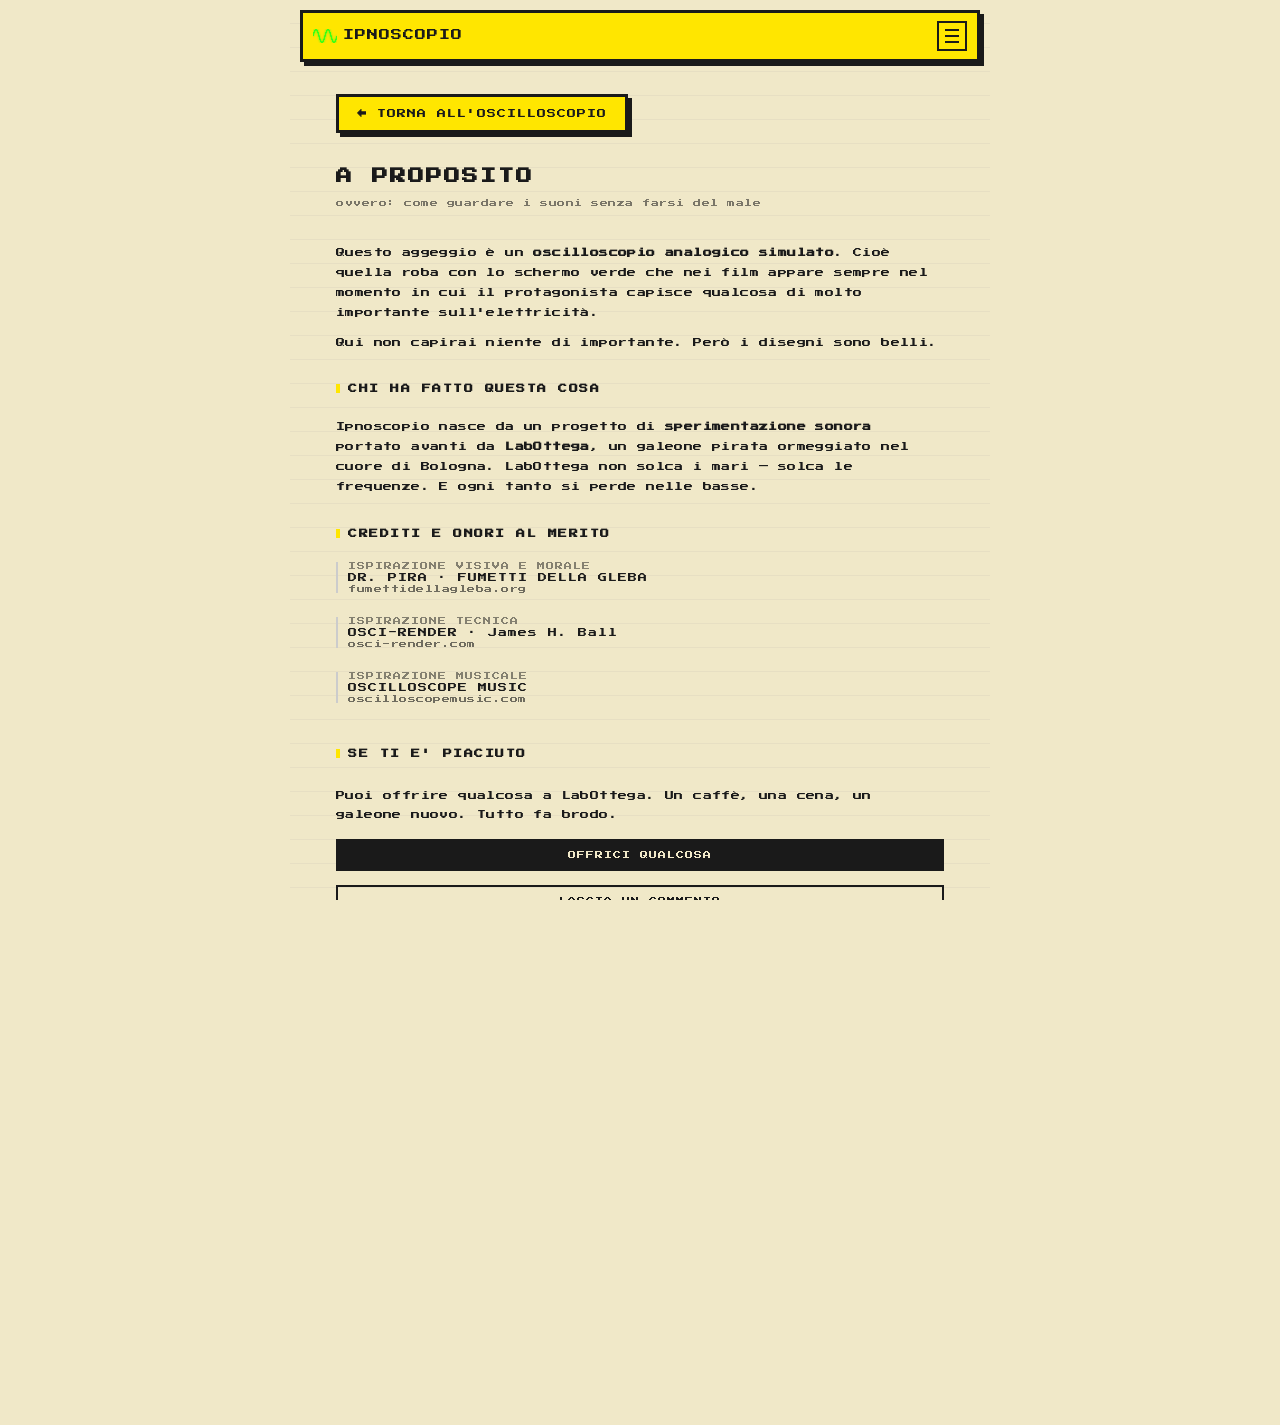
==== about.html @ 8635a2d8 "Remove VISUALE card; add Hypnotoad GIF to about page - Drop FLUIDITÀ and FILTRO sliders — remove ent" ====
<!DOCTYPE html>
<html lang="it">
<head>
<meta charset="UTF-8">
<meta name="viewport" content="width=device-width, initial-scale=1, maximum-scale=1, user-scalable=no">
<title>Ipnoscopio · A Proposito</title>
<link rel="icon" type="image/svg+xml" href="data:image/svg+xml,<svg xmlns='http://www.w3.org/2000/svg' viewBox='0 0 32 32'><rect width='32' height='32' fill='%23000'/><path d='M0 16 Q4 8 8 16 Q12 24 16 16 Q20 8 24 16 Q28 24 32 16' stroke='%2339ff14' stroke-width='2.5' fill='none'/></svg>">
<link rel="stylesheet" href="styles.css">
</head>
<body class="page-body">

<div id="header">
  <div id="header-logo">
    <canvas id="header-wave" width="72" height="42"></canvas>
    <a href="index.html" id="title" style="text-decoration:none;color:inherit">IPNOSCOPIO</a>
  </div>
  <button id="btn-menu" onclick="toggleMenu()" aria-label="Menu">
    <span></span><span></span><span></span>
  </button>
</div>

<div id="menu-dropdown" class="hidden">
  <a href="guide.html" class="menu-item">COME FUNZIONA</a>
</div>

<div id="comment-modal" class="hidden" onclick="if(event.target===this)closeCommentModal()">
  <div id="comment-box">
    <span id="comment-title">LASCIA UN COMMENTO</span>
    <textarea id="comment-text" placeholder="Scrivi qui il tuo messaggio..."></textarea>
    <div id="comment-actions">
      <button onclick="closeCommentModal()">ANNULLA</button>
      <button id="btn-invia" onclick="submitComment()">INVIA</button>
    </div>
  </div>
</div>

<div class="page-inner">

  <a href="index.html" class="btn-back">← TORNA ALL'OSCILLOSCOPIO</a>

  <h1 class="page-h1">A PROPOSITO</h1>
  <p class="page-sub">ovvero: come guardare i suoni senza farsi del male</p>

  <div class="page-block">
    <p>Questo aggeggio è un <strong>oscilloscopio analogico simulato</strong>. Cioè quella roba con lo schermo verde che nei film appare sempre nel momento in cui il protagonista capisce qualcosa di molto importante sull'elettricità.</p>
    <p>Qui non capirai niente di importante. Però i disegni sono belli.</p>
  </div>

  <div class="page-block">
    <h2 class="page-h2">CHI HA FATTO QUESTA COSA</h2>
    <p>Ipnoscopio nasce da un progetto di <strong>sperimentazione sonora</strong> portato avanti da <strong>LabOttega</strong>, un galeone pirata ormeggiato nel cuore di Bologna. LabOttega non solca i mari — solca le frequenze. E ogni tanto si perde nelle basse.</p>
  </div>

  <div class="page-block">
    <h2 class="page-h2">CREDITI E ONORI AL MERITO</h2>
    <div class="page-credit">
      <span class="page-credit-who">ISPIRAZIONE VISIVA E MORALE</span>
      <span class="page-credit-what">DR. PIRA · FUMETTI DELLA GLEBA</span>
      <a href="https://fumettidellagleba.org" target="_blank" rel="noopener" class="page-credit-link">fumettidellagleba.org</a>
    </div>
    <div class="page-credit">
      <span class="page-credit-who">ISPIRAZIONE TECNICA</span>
      <span class="page-credit-what">OSCI-RENDER · James H. Ball</span>
      <a href="https://osci-render.com" target="_blank" rel="noopener" class="page-credit-link">osci-render.com</a>
    </div>
    <div class="page-credit">
      <span class="page-credit-who">ISPIRAZIONE MUSICALE</span>
      <span class="page-credit-what">OSCILLOSCOPE MUSIC</span>
      <a href="https://oscilloscopemusic.com" target="_blank" rel="noopener" class="page-credit-link">oscilloscopemusic.com</a>
    </div>
  </div>

  <div class="page-block page-action-block">
    <h2 class="page-h2">SE TI E' PIACIUTO</h2>
    <p>Puoi offrire qualcosa a LabOttega. Un caffè, una cena, un galeone nuovo. Tutto fa brodo.</p>
    <a href="https://www.paypal.me/StefanoZingaro" target="_blank" rel="noopener" class="page-btn">OFFRICI QUALCOSA</a>
    <button class="page-btn page-btn-outline" onclick="openCommentModal()">LASCIA UN COMMENTO</button>
  </div>

  <div class="page-block page-dedica">
    <h2 class="page-h2">DEDICA</h2>
    <img src="hypnotoad.gif" alt="IPNOROSPO" class="hypnotoad-img">
    <p class="dedica-text">TUTTI AMANO L'IPNOROSPO.</p>
    <p class="dedica-text">Lui ci guarda. Lui capisce.<br>Lui vede le frequenze che noi non vediamo.</p>
    <p class="dedica-subtext">ALL GLORY TO THE HYPNOTOAD.</p>
  </div>


</div>

<footer id="footer">
  <a href="https://creativecommons.org/licenses/by-sa/4.0/" target="_blank" rel="noopener" class="footer-link">CC BY-SA 4.0</a>
</footer>

<script src="nav.js"></script>
</body>
</html>
---- styles.css ----
@import url('https://fonts.googleapis.com/css2?family=Press+Start+2P&display=swap');

*, *::before, *::after { box-sizing: border-box; margin: 0; padding: 0; }

:root {
  --black: #000;
  --white: #fff;
  --yellow: #FFE600;
  --red: #E8001D;
  --cyan: #00B4D8;
  --green: #39ff14;
  --bg: #f0e8c8; /* carta da giornale ingiallita */
  --ink: #1a1a1a;
  --border: 3px solid #1a1a1a;
  --shadow: 4px 4px 0 #1a1a1a;
}

html, body {
  background: var(--bg);
  color: var(--ink);
  font-family: 'Press Start 2P', 'Courier New', monospace;
  font-size: 11px;
}

/* The page itself (html) is the scroller. Keep overflow-x hidden HERE, not on
   body — on body it silently breaks position:sticky for #stage. body must grow
   with its content (min-height, no fixed height) so the sticky stage can pin
   across the whole scroll. */
html { height: 100%; overflow-x: hidden; }

body {
  display: flex;
  flex-direction: column;
  padding: 10px 10px 28px;
  gap: 8px;
  min-height: 100dvh;
  /* notebook lines */
  background-image: repeating-linear-gradient(
    transparent, transparent 23px,
    rgba(0,0,80,0.08) 24px
  );
}

/* ── HEADER ── */
#header {
  display: flex;
  justify-content: space-between;
  align-items: center;
  border: var(--border);
  background: var(--yellow);
  box-shadow: var(--shadow);
  padding: 8px 10px;
  position: relative;
  z-index: 100;
}

/* hamburger */
#btn-menu {
  display: flex;
  flex-direction: column;
  justify-content: center;
  gap: 4px;
  width: 30px;
  height: 30px;
  padding: 6px;
  background: transparent;
  border: 2px solid var(--ink);
  cursor: pointer;
  flex-shrink: 0;
}
#btn-menu span {
  display: block;
  width: 100%;
  height: 2px;
  background: var(--ink);
}

/* dropdown */
#menu-dropdown {
  position: fixed;
  top: 55px;
  right: 0;
  background: var(--ink);
  border-left: var(--border);
  border-bottom: var(--border);
  z-index: 200;
  display: flex;
  flex-direction: column;
}
#menu-dropdown.hidden { display: none; }
.menu-item {
  display: block;
  padding: 12px 20px;
  font-family: inherit;
  font-size: 9px;
  letter-spacing: 1px;
  color: var(--bg);
  background: transparent;
  border: none;
  border-bottom: 1px solid rgba(255,255,255,0.1);
  text-decoration: none;
  cursor: pointer;
  text-align: left;
  white-space: nowrap;
}
.menu-item:last-child { border-bottom: none; }
.menu-item:hover { background: rgba(255,255,255,0.08); }

/* comment modal */
#comment-modal {
  position: fixed;
  inset: 0;
  background: rgba(0,0,0,0.7);
  z-index: 300;
  display: flex;
  align-items: center;
  justify-content: center;
}
#comment-modal.hidden { display: none; }
#comment-box {
  background: var(--bg);
  border: var(--border);
  box-shadow: var(--shadow);
  padding: 20px;
  width: min(90vw, 360px);
  display: flex;
  flex-direction: column;
  gap: 12px;
}
#comment-title {
  font-size: 9px;
  letter-spacing: 1px;
  color: var(--ink);
}
#comment-text {
  font-family: inherit;
  font-size: 8px;
  color: var(--ink);
  background: #fff;
  border: 2px solid var(--ink);
  padding: 8px;
  resize: vertical;
  min-height: 90px;
  letter-spacing: 0.5px;
  line-height: 1.8;
}
#comment-actions {
  display: flex;
  justify-content: flex-end;
  gap: 8px;
}
#comment-actions button {
  font-family: inherit;
  font-size: 8px;
  letter-spacing: 1px;
  padding: 7px 12px;
  border: 2px solid var(--ink);
  background: transparent;
  color: var(--ink);
  cursor: pointer;
}
#btn-invia {
  background: var(--ink) !important;
  color: var(--bg) !important;
}

#title {
  font-size: 11px;
  color: var(--ink);
  line-height: 1.6;
  letter-spacing: 1px;
}

#subtitle {
  font-size: 7px;
  color: var(--ink);
  opacity: 0.6;
  display: block;
  margin-top: 4px;
}

#header-logo {
  display: flex;
  align-items: center;
  gap: 6px;
}

#header-wave {
  display: block;
  width: 24px;
  height: 14px;
  flex-shrink: 0;
  image-rendering: auto;
}

#leds {
  display: flex;
  flex-direction: column;
  gap: 4px;
  align-items: flex-end;
}

.led-group { display: flex; gap: 5px; align-items: center; }
.led {
  width: 10px; height: 10px;
  border: 2px solid var(--ink);
  background: #555;
  image-rendering: pixelated;
}
.led-label { font-size: 7px; color: var(--ink); letter-spacing: 1px; }

/* ── ONBOARDING HINT ── */
#onboarding-hint {
  text-align: center;
  padding: 6px 8px;
  background: var(--ink);
}
#onboarding-link {
  font-size: 8px;
  letter-spacing: 1px;
  color: var(--yellow);
  text-decoration: none;
}
#onboarding-link:hover { text-decoration: underline; }

/* ── STAGE (sticky) ── keeps the scope + tabs + transport on screen while
   the controls below scroll past. */
#stage {
  position: sticky;
  top: 0;
  z-index: 5;
  display: flex;
  flex-direction: column;
  gap: 8px;
  background: var(--bg);
  padding: 8px 0;
  box-shadow: 0 5px 0 -1px rgba(0,0,80,0.10);
}

/* ── SCREEN ── */
#screen-wrap {
  border: var(--border);
  box-shadow: var(--shadow);
  background: #000;
  padding: 4px;
  position: relative;
}

canvas {
  display: block;
  width: 100%;
  height: clamp(160px, 36vw, 300px);
  image-rendering: pixelated;
  touch-action: none; /* allow drawing gestures without page scroll */
}

/* fullscreen toggle button, overlaid on the scope */
#btn-fs {
  position: absolute;
  bottom: 8px; right: 10px;
  padding: 6px 8px;
  background: rgba(0,0,0,0.55);
  color: #39ff14;
  border: 2px solid #39ff14;
  font-family: 'Press Start 2P', monospace;
  font-size: 7px; line-height: 1; letter-spacing: 1px;
  cursor: pointer;
  z-index: 6;
  -webkit-tap-highlight-color: transparent;
}
#btn-fs:active { transform: translate(1px,1px); }

/* fake fullscreen: works everywhere (incl. iPhone, which blocks the native API
   on non-video elements) */
#screen-wrap.fs {
  position: fixed;
  inset: 0;
  z-index: 9999;
  padding: 0;
  border: 0;
  box-shadow: none;
}
#screen-wrap.fs canvas {
  width: 100vw;
  height: 100dvh;
}

#screen-label {
  position: absolute;
  top: 8px; left: 10px;
  font-size: 7px;
  color: #39ff14;
  opacity: 0.7;
  letter-spacing: 2px;
}

/* ── FULLSCREEN MINI-CONTROLS (YouTube-style, auto-hiding) ── */
#fs-bar { display: none; }
#screen-wrap.fs #btn-fs { display: none; }   /* ESCI replaces GIGANTE */
#screen-wrap.fs #fs-bar {
  display: flex;
  position: absolute;
  left: 0; right: 0; bottom: 0;
  z-index: 10000;
  align-items: center;
  justify-content: space-between;
  gap: 10px;
  padding: 16px 18px calc(16px + env(safe-area-inset-bottom));
  background: linear-gradient(transparent, rgba(0,0,0,0.78));
  transition: opacity .25s ease, transform .25s ease;
}
#screen-wrap.fs #fs-bar.hidden {
  opacity: 0;
  transform: translateY(10px);
  pointer-events: none;
}

.fs-btn {
  background: rgba(0,0,0,0.55);
  color: #39ff14;
  border: 2px solid #39ff14;
  font-family: 'Press Start 2P', monospace;
  font-size: 9px; line-height: 1; letter-spacing: 1px;
  padding: 12px 14px;
  cursor: pointer;
  -webkit-tap-highlight-color: transparent;
}
.fs-btn:active { transform: translate(1px,1px); }

.fs-seg { display: flex; gap: 5px; }
.fs-seg button {
  background: rgba(0,0,0,0.55);
  color: #39ff14;
  border: 2px solid #39ff14;
  font-family: 'Press Start 2P', monospace;
  font-size: 9px; line-height: 1; letter-spacing: 1px;
  padding: 12px 14px;
  cursor: pointer;
  -webkit-tap-highlight-color: transparent;
}
.fs-seg button.active { background: #39ff14; color: #000; }
.fs-seg button:active { transform: translate(1px,1px); }

#mode-label {
  position: absolute;
  top: 8px; right: 10px;
  font-size: 7px;
  color: #fff;
  opacity: 0.4;
  letter-spacing: 2px;
}

/* ── CONTROLS ── (the page itself scrolls; the stage above stays pinned) */
#controls {
  display: flex;
  flex-direction: column;
  gap: 8px;
}

.section-label {
  font-size: 8px;
  color: var(--ink);
  display: block;
  margin-bottom: 6px;
  text-decoration: underline;
  text-underline-offset: 3px;
}

/* ── TAB BAR ── */
.tabbar {
  display: flex;
  gap: 4px;
}

.tabbar button {
  flex: 1;
  background: var(--white);
  color: var(--ink);
  border: var(--border);
  box-shadow: 3px 3px 0 var(--ink);
  padding: 8px 2px;
  cursor: pointer;
  font-size: 8px;
  font-family: 'Press Start 2P', monospace;
  transition: all .05s;
  -webkit-tap-highlight-color: transparent;
  line-height: 1.4;
}

.tabbar button:active { transform: translate(3px,3px); box-shadow: none; }
.tabbar button.active {
  background: var(--ink);
  color: var(--yellow);
  box-shadow: 3px 3px 0 #555;
}

/* ── CHANNEL CARD ── */
.ch-card {
  border: var(--border);
  box-shadow: var(--shadow);
  padding: 12px;
  display: flex;
  flex-direction: column;
  gap: 14px;
  background: var(--white);
}

.ch-card.ch-odd { background: #fefefe; }

.ch-header {
  display: flex;
  align-items: center;
  gap: 8px;
  border-bottom: 2px solid var(--ink);
  padding-bottom: 8px;
}

.ch-dot {
  width: 14px; height: 14px;
  border: 2px solid var(--ink);
  flex-shrink: 0;
  image-rendering: pixelated;
  border-radius: 0 !important;
}

.ch-name {
  font-size: 10px;
  color: var(--ink);
  letter-spacing: 1px;
}

.ch-toggle {
  margin-left: auto;
  background: var(--white);
  border: var(--border);
  box-shadow: 2px 2px 0 var(--ink);
  padding: 4px 8px;
  cursor: pointer;
  font-size: 8px;
  font-family: 'Press Start 2P', monospace;
  color: var(--ink);
  -webkit-tap-highlight-color: transparent;
}

.ch-toggle:active { transform: translate(2px,2px); box-shadow: none; }
.ch-toggle.on { background: var(--ink); color: var(--yellow); }

/* ── SEG BUTTONS ── */
.seg {
  display: flex;
  gap: 3px;
  flex-wrap: wrap;
  margin-top: 4px;
}

.seg button {
  flex: 1;
  min-width: 0;
  background: var(--white);
  color: var(--ink);
  border: var(--border);
  box-shadow: 2px 2px 0 var(--ink);
  padding: 7px 2px;
  cursor: pointer;
  font-size: 7px;
  font-family: 'Press Start 2P', monospace;
  -webkit-tap-highlight-color: transparent;
  white-space: nowrap;
  line-height: 1.4;
}

.seg button:active { transform: translate(2px,2px); box-shadow: none; }
.seg button.active { background: var(--ink); color: var(--yellow); box-shadow: 2px 2px 0 #555; }

/* ── OSCILLATOR BANK (per-channel additive editor) ── */
.osc-bank {
  display: flex;
  flex-direction: column;
  gap: 10px;
  margin-top: 8px;
}

.osc {
  border: 2px solid var(--ink);
  border-left-width: 6px;        /* coloured spine = the channel colour */
  background: rgba(0,0,0,0.035);
  padding: 10px;
  display: flex;
  flex-direction: column;
  gap: 10px;
}

.osc-head {
  display: flex;
  align-items: center;
  justify-content: space-between;
  gap: 10px;
  min-height: 24px;
}

.osc-title {
  font-size: 9px;
  letter-spacing: 1px;
}

.osc-del {
  background: var(--white);
  border: 2px solid var(--ink);
  box-shadow: 2px 2px 0 var(--ink);
  padding: 6px 10px;
  cursor: pointer;
  font-size: 7px;
  font-family: 'Press Start 2P', monospace;
  color: var(--ink);
  letter-spacing: 1px;
  white-space: nowrap;
  -webkit-tap-highlight-color: transparent;
}
.osc-del:active { transform: translate(2px,2px); box-shadow: none; }

.osc-add {
  width: 100%;
  padding: 11px;
  cursor: pointer;
  background: var(--white);
  border: 2px dashed var(--ink);
  font-family: 'Press Start 2P', monospace;
  font-size: 8px;
  letter-spacing: 1px;
  -webkit-tap-highlight-color: transparent;
}
.osc-add:active { transform: translate(2px,2px); }

/* ── SLIDER ── */
.row-grid {
  display: grid;
  grid-template-columns: 1fr 1fr;
  gap: 8px;
}

.slider-row { display: flex; flex-direction: column; gap: 5px; }
.slider-meta { display: flex; justify-content: space-between; align-items: baseline; }

.sl {
  font-size: 9px;
  color: #333;
  letter-spacing: 1px;
}

.slider-meta .sl {
  font-size: 9px;
  color: #333;
  letter-spacing: 1px;
}

.slider-meta .sv {
  font-size: 9px;
  font-family: 'Press Start 2P', monospace;
  color: var(--ink);
}

input[type=range] {
  width: 100%;
  height: 34px;
  cursor: pointer;
  accent-color: var(--ink);
  -webkit-appearance: none;
  appearance: none;
  background: transparent;
  touch-action: pan-y;        /* let vertical page scroll start on the slider too */
}

input[type=range]::-webkit-slider-runnable-track {
  height: 10px;
  background: var(--ink);
  border: 2px solid var(--ink);
}

input[type=range]::-webkit-slider-thumb {
  -webkit-appearance: none;
  width: 26px;
  height: 26px;
  background: var(--yellow);
  border: 3px solid var(--ink);
  margin-top: -10px;
  cursor: pointer;
  image-rendering: pixelated;
}
input[type=range]::-moz-range-track { height: 10px; background: var(--ink); border: 2px solid var(--ink); }
input[type=range]::-moz-range-thumb { width: 24px; height: 24px; background: var(--yellow); border: 3px solid var(--ink); border-radius: 0; }

/* ADSR envelope section (visible only when LFO rate > 0) */
.lfo-adsr {
  border-left: 2px solid rgba(255,255,255,0.1);
  padding-left: 8px;
  margin-top: 2px;
}
.lfo-adsr-hidden { display: none; }
.adsr-canvas {
  display: block;
  width: 100%;
  height: 60px;
  cursor: crosshair;
  touch-action: none;
  image-rendering: pixelated;
  margin-top: 2px;
}

/* LFO sub-slider (below each oscillator parameter) */
.lfo-row {
  padding-left: 8px;
  border-left: 2px solid rgba(255,255,255,0.15);
  margin-top: -4px;
}
.lfo-sl {
  font-size: 6px !important;
  color: #666 !important;
  letter-spacing: 1px;
}
.lfo-sv {
  font-size: 7px !important;
  color: #666;
}
.lfo-range {
  height: 22px !important;
}
.lfo-range::-webkit-slider-runnable-track {
  height: 5px !important;
  background: #444 !important;
  border-color: #444 !important;
}
.lfo-range::-webkit-slider-thumb {
  width: 16px !important;
  height: 16px !important;
  background: #aaa !important;
  border-width: 2px !important;
  margin-top: -7px !important;
}
.lfo-range::-moz-range-track { height: 5px !important; background: #444 !important; border-color: #444 !important; }
.lfo-range::-moz-range-thumb { width: 14px !important; height: 14px !important; background: #aaa !important; }

/* editable readout: click the number to type an exact value */
.slider-meta .sv, .mix-head .sv { cursor: text; }
.sv[contenteditable="true"] {
  outline: 2px solid var(--ink);
  background: var(--white);
  padding: 0 3px;
  min-width: 28px;
}

/* dedicated per-channel VISIVO sub-panel */
.subpanel {
  border: 2px solid var(--ink);
  background: rgba(0,0,0,0.04);
  padding: 10px;
  display: flex;
  flex-direction: column;
  gap: 10px;
}
.subpanel-label {
  font-size: 8px;
  letter-spacing: 1px;
  color: var(--ink);
  text-decoration: underline;
  text-underline-offset: 3px;
}

/* ── SWATCHES ── */
.swatches {
  display: flex;
  gap: 5px;
  flex-wrap: wrap;
}

.swatch {
  width: 22px; height: 22px;
  border: 2px solid var(--ink);
  cursor: pointer;
  image-rendering: pixelated;
  flex-shrink: 0;
}

.swatch.selected {
  outline: 3px solid var(--ink);
  outline-offset: 2px;
}

/* ── TRANSPORT ── */
#transport { display: flex; gap: 8px; }

#btn-run {
  flex: 2;
  background: var(--red);
  color: var(--white);
  border: var(--border);
  box-shadow: var(--shadow);
  padding: 12px;
  cursor: pointer;
  font-size: 10px;
  font-family: 'Press Start 2P', monospace;
  -webkit-tap-highlight-color: transparent;
  line-height: 1.6;
}

#btn-run:active { transform: translate(4px,4px); box-shadow: none; }
#btn-run.stopped { background: var(--white); color: var(--ink); }

#btn-clr {
  flex: 1;
  background: var(--white);
  color: var(--ink);
  border: var(--border);
  box-shadow: var(--shadow);
  padding: 12px;
  cursor: pointer;
  font-size: 10px;
  font-family: 'Press Start 2P', monospace;
  -webkit-tap-highlight-color: transparent;
}

#btn-clr:active { transform: translate(4px,4px); box-shadow: none; }

/* ── MIXER ── */
.mix-strip { display: flex; flex-direction: column; gap: 8px; }
.mix-strip + .mix-strip { border-top: 2px solid rgba(0,0,0,0.25); padding-top: 14px; margin-top: 6px; }

.mix-head { display: flex; align-items: center; gap: 8px; }
.mix-name { font-size: 8px; color: #fff; letter-spacing: 1px; }
.mix-head .sv { margin-left: auto; font-size: 9px; color: #fff; }

.mix-sl { color: rgba(255,255,255,0.7) !important; }
.mix-sv { color: #fff !important; }

.mix-mute {
  margin-left: auto;
  background: var(--white);
  border: var(--border);
  box-shadow: 2px 2px 0 var(--ink);
  padding: 4px 7px;
  cursor: pointer;
  font-size: 7px;
  font-family: 'Press Start 2P', monospace;
  color: var(--ink);
  -webkit-tap-highlight-color: transparent;
}
.mix-mute:active { transform: translate(2px,2px); box-shadow: none; }
.mix-mute.muted { background: var(--ink); color: var(--red); }

/* trigger card */
.trigger-card {
  border: var(--border);
  box-shadow: var(--shadow);
  padding: 10px;
  background: var(--cyan);
}

/* ── LINE-INPUT DEVICE PICKER ── */
.input-device {
  width: 100%;
  background: var(--white);
  color: var(--ink);
  border: var(--border);
  box-shadow: 2px 2px 0 var(--ink);
  padding: 8px 6px;
  font-family: 'Press Start 2P', monospace;
  font-size: 7px;
  line-height: 1.4;
  -webkit-tap-highlight-color: transparent;
}

/* ── DESKTOP: scope fixed on the left, config panel scrolls on the right ── */
@media (min-width: 860px) {
  html { height: 100%; }
  body.page-body {
    display: flex;
    flex-direction: column;
    max-width: 700px;
    margin: 0 auto;
  }
  body {
    display: grid;
    grid-template-columns: 1fr 400px;
    grid-template-rows: auto 1fr;
    grid-template-areas:
      "header header"
      "stage  controls";
    column-gap: 16px;
    height: 100dvh;
    min-height: 0;
    max-width: 1280px;
    margin: 0 auto;
    overflow: hidden;            /* the right panel scrolls itself, not the page */
  }
  #header   { grid-area: header; }
  #stage {
    grid-area: stage;
    position: static;            /* no longer sticky: its column doesn't scroll */
    align-self: stretch;         /* fill the full grid cell height */
    padding: 0;
    box-shadow: none;
    min-width: 0;
    min-height: 0;
  }
  #screen-wrap {
    flex: 1;                     /* grow to consume remaining height after tabs/transport */
    min-height: 0;
  }
  canvas { height: 100%; }      /* fill screen-wrap */
  #controls {
    grid-area: controls;
    height: 100%;
    overflow-y: auto;
    padding: 2px 6px 24px 2px;   /* room for the scrollbar */
  }
}

/* ── Footer ── */
#footer {
  display: flex;
  justify-content: center;
  align-items: center;
  padding: 8px 10px;
  background: var(--ink);
  font-size: 8px;
  letter-spacing: 1px;
}
.footer-link {
  color: var(--bg);
  text-decoration: none;
  opacity: 0.6;
}
.footer-link:hover { opacity: 1; }

/* ── Page overlays (ABOUT / GUIDA) ── */
.page-overlay {
  position: fixed;
  inset: 0;
  z-index: 500;
  background: var(--bg);
  overflow-y: auto;
  -webkit-overflow-scrolling: touch;
}
.page-overlay.hidden { display: none; }

.page-inner {
  max-width: 640px;
  margin: 0 auto;
  padding: 24px 16px 60px;
}

.page-close {
  display: block;
  font-family: inherit;
  font-size: 7px;
  letter-spacing: 1px;
  background: var(--ink);
  color: var(--bg);
  border: none;
  padding: 8px 14px;
  cursor: pointer;
  margin-bottom: 32px;
}
.page-close:hover { background: #333; }

.page-h1 {
  font-size: 16px;
  letter-spacing: 2px;
  color: var(--ink);
  margin-bottom: 8px;
  line-height: 1.4;
}
.page-sub {
  font-size: 8px;
  letter-spacing: 0.5px;
  color: var(--ink);
  opacity: 0.55;
  margin-bottom: 32px;
  line-height: 2;
}
.page-h2 {
  font-size: 9px;
  letter-spacing: 1.5px;
  color: var(--ink);
  border-left: 4px solid var(--yellow);
  padding-left: 8px;
  margin-bottom: 14px;
}
.page-block {
  margin-bottom: 32px;
  display: flex;
  flex-direction: column;
  gap: 10px;
}
.page-block p, .page-block li {
  font-size: 9px;
  letter-spacing: 0.4px;
  line-height: 2.2;
  color: var(--ink);
}
.page-list {
  list-style: none;
  display: flex;
  flex-direction: column;
  gap: 8px;
  padding-left: 10px;
}
.page-list li::before { content: "— "; }

.page-credit {
  display: flex;
  flex-direction: column;
  gap: 3px;
  border-left: 2px solid #ccc;
  padding-left: 10px;
  margin-bottom: 14px;
}
.page-credit-who {
  font-size: 8px;
  letter-spacing: 1px;
  opacity: 0.5;
}
.page-credit-what {
  font-size: 9px;
  letter-spacing: 1px;
  color: var(--ink);
}
.page-credit-link {
  font-size: 8px;
  letter-spacing: 0.5px;
  color: var(--ink);
  opacity: 0.6;
  text-decoration: none;
}
.page-credit-link:hover { opacity: 1; text-decoration: underline; }

.page-action-block { gap: 14px; }
.page-btn {
  display: inline-block;
  font-family: inherit;
  font-size: 8px;
  letter-spacing: 1px;
  padding: 10px 16px;
  background: var(--ink);
  color: var(--bg);
  border: 2px solid var(--ink);
  cursor: pointer;
  text-decoration: none;
  text-align: center;
}
.page-btn:hover { background: #333; }
.page-btn-outline {
  background: transparent;
  color: var(--ink);
}
.page-btn-outline:hover { background: rgba(0,0,0,0.06); }

/* ── Ipnorospo dedication ── */
.page-dedica { align-items: center; text-align: center; gap: 14px; }
.hypnotoad-img {
  display: block;
  width: min(260px, 80vw);
  image-rendering: pixelated;
  border: 3px solid var(--ink);
  box-shadow: var(--shadow);
  filter: hue-rotate(90deg) saturate(1.4);
}
.dedica-text {
  font-size: 9px !important;
  letter-spacing: 1px;
  line-height: 2.2;
}
.dedica-subtext {
  font-size: 8px !important;
  letter-spacing: 2px;
  opacity: 0.55;
  font-style: italic;
}

/* ── Back button ── */
.btn-back {
  display: inline-flex;
  align-items: center;
  gap: 8px;
  font-family: inherit;
  font-size: 9px;
  letter-spacing: 1px;
  padding: 12px 18px;
  background: var(--yellow);
  color: var(--ink);
  border: var(--border);
  box-shadow: var(--shadow);
  text-decoration: none;
  margin-bottom: 32px;
  transition: box-shadow .1s, transform .1s;
}
.btn-back:hover {
  box-shadow: 6px 6px 0 var(--ink);
  transform: translate(-1px, -1px);
}
.btn-back:active {
  box-shadow: 2px 2px 0 var(--ink);
  transform: translate(1px, 1px);
}
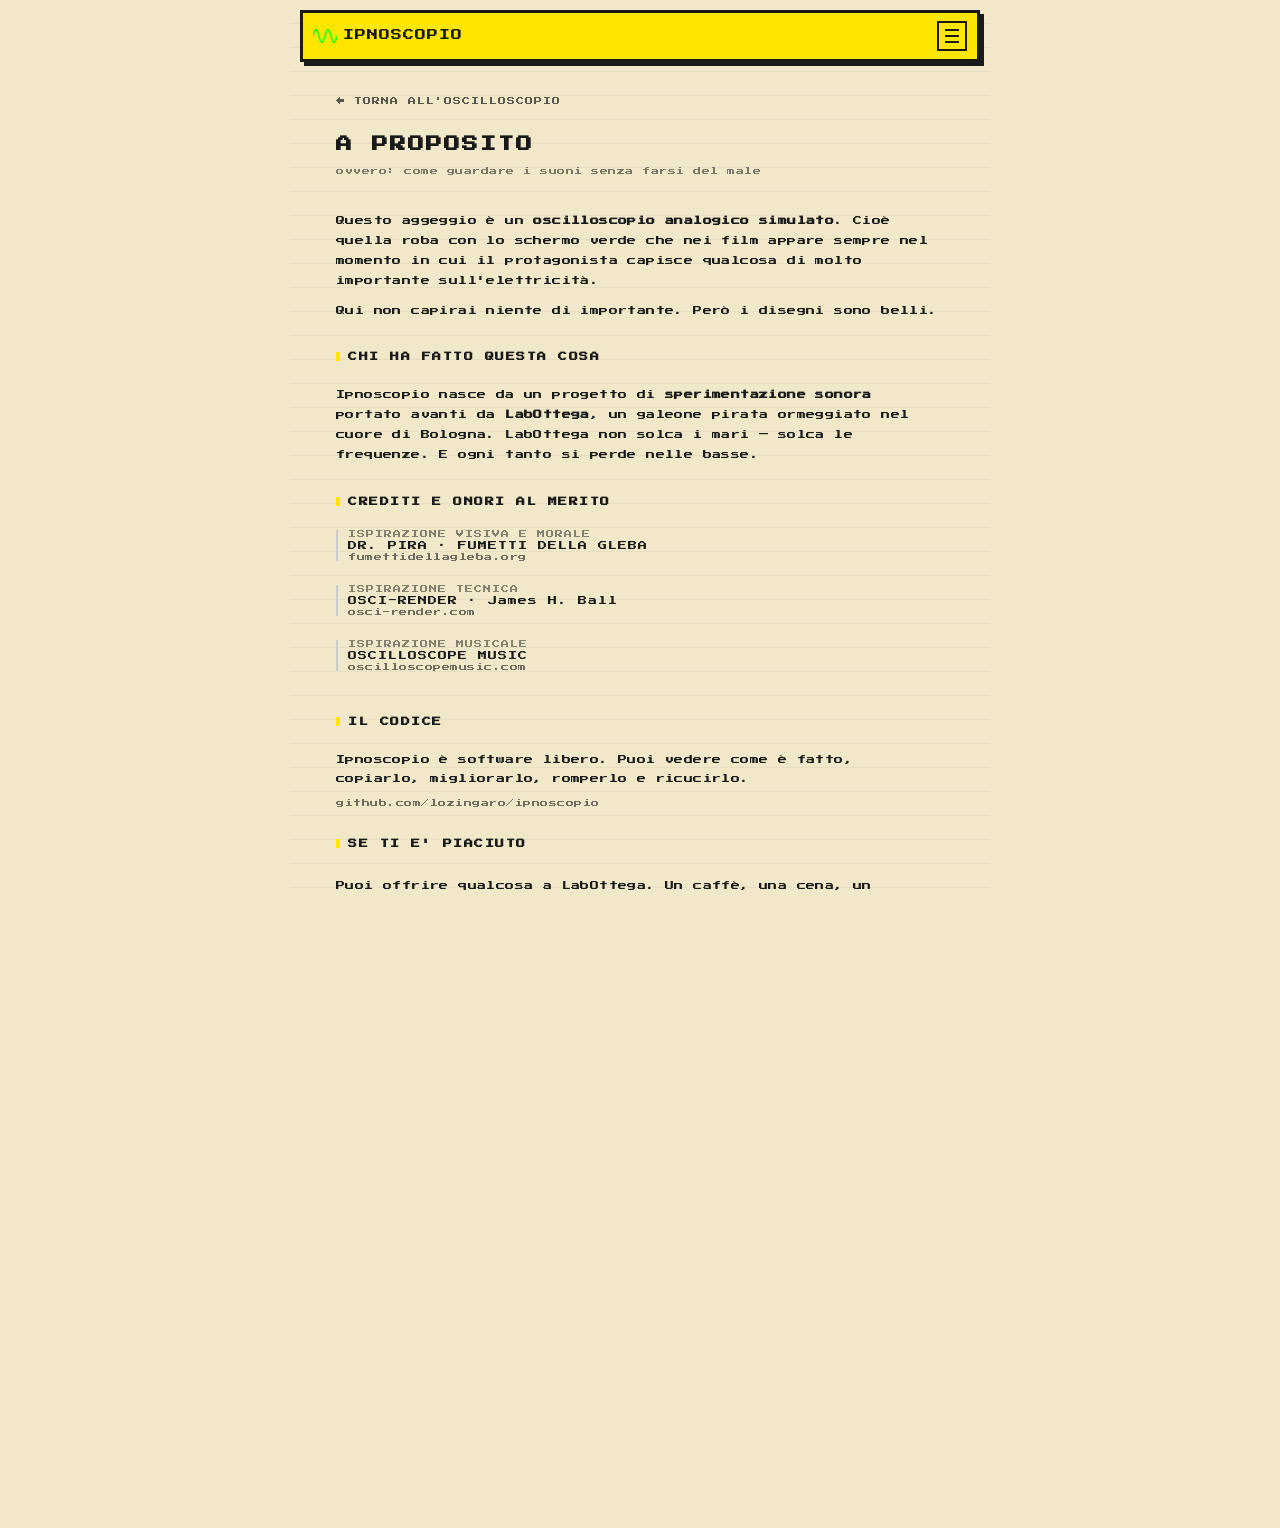
==== commit f53fc47b: "Fix hypnotoad GIF display, translate to Italian, add GitHub link in about" ====
--- a/about.html
+++ b/about.html
@@ -70,6 +70,12 @@
     </div>
   </div>
 
+  <div class="page-block">
+    <h2 class="page-h2">IL CODICE</h2>
+    <p>Ipnoscopio è software libero. Puoi vedere come è fatto, copiarlo, migliorarlo, romperlo e ricucirlo.</p>
+    <a href="https://github.com/lozingaro/ipnoscopio" target="_blank" rel="noopener" class="page-credit-link">github.com/lozingaro/ipnoscopio</a>
+  </div>
+
   <div class="page-block page-action-block">
     <h2 class="page-h2">SE TI E' PIACIUTO</h2>
     <p>Puoi offrire qualcosa a LabOttega. Un caffè, una cena, un galeone nuovo. Tutto fa brodo.</p>
@@ -79,10 +85,10 @@
 
   <div class="page-block page-dedica">
     <h2 class="page-h2">DEDICA</h2>
-    <img src="hypnotoad.gif" alt="IPNOROSPO" class="hypnotoad-img">
+    <img src="hypnotoad.gif" alt="L'IPNOROSPO" class="hypnotoad-img">
     <p class="dedica-text">TUTTI AMANO L'IPNOROSPO.</p>
     <p class="dedica-text">Lui ci guarda. Lui capisce.<br>Lui vede le frequenze che noi non vediamo.</p>
-    <p class="dedica-subtext">ALL GLORY TO THE HYPNOTOAD.</p>
+    <p class="dedica-subtext">TUTTA LA GLORIA ALL'IPNOROSPO.</p>
   </div>
 
 
--- a/styles.css
+++ b/styles.css
@@ -958,11 +958,10 @@
 .page-dedica { align-items: center; text-align: center; gap: 14px; }
 .hypnotoad-img {
   display: block;
-  width: min(260px, 80vw);
-  image-rendering: pixelated;
+  width: min(280px, 80vw);
+  height: auto;
   border: 3px solid var(--ink);
   box-shadow: var(--shadow);
-  filter: hue-rotate(90deg) saturate(1.4);
 }
 .dedica-text {
   font-size: 9px !important;
@@ -976,28 +975,14 @@
   font-style: italic;
 }
 
-/* ── Back button ── */
+/* ── Back link ── */
 .btn-back {
-  display: inline-flex;
-  align-items: center;
-  gap: 8px;
-  font-family: inherit;
-  font-size: 9px;
-  letter-spacing: 1px;
-  padding: 12px 18px;
-  background: var(--yellow);
-  color: var(--ink);
-  border: var(--border);
-  box-shadow: var(--shadow);
+  display: inline-block;
+  font-size: 8px;
+  letter-spacing: 1px;
+  color: var(--ink);
   text-decoration: none;
-  margin-bottom: 32px;
-  transition: box-shadow .1s, transform .1s;
-}
-.btn-back:hover {
-  box-shadow: 6px 6px 0 var(--ink);
-  transform: translate(-1px, -1px);
-}
-.btn-back:active {
-  box-shadow: 2px 2px 0 var(--ink);
-  transform: translate(1px, 1px);
-}
+  margin-bottom: 28px;
+  opacity: 0.7;
+}
+.btn-back:hover { opacity: 1; text-decoration: underline; }
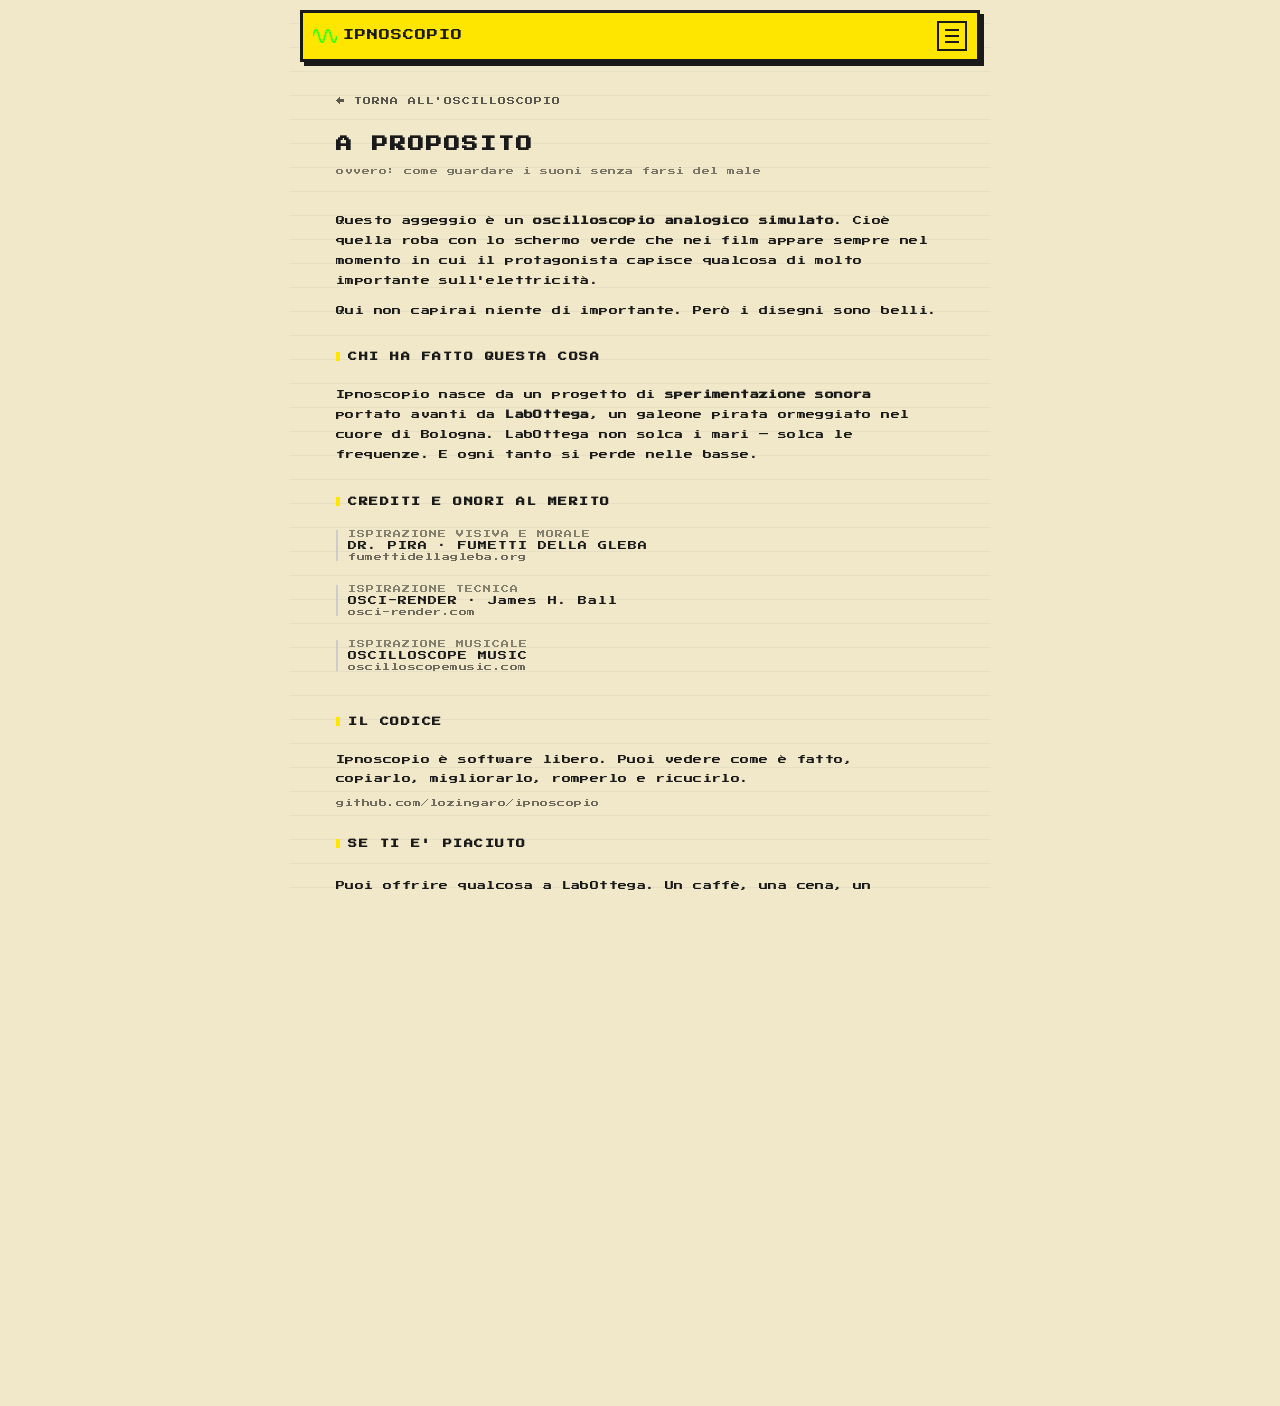
==== commit b3f4c989: "Simplify Ipnorospo section: gif + one line only" ====
--- a/about.html
+++ b/about.html
@@ -84,11 +84,8 @@
   </div>
 
   <div class="page-block page-dedica">
-    <h2 class="page-h2">DEDICA</h2>
     <img src="hypnotoad.gif" alt="L'IPNOROSPO" class="hypnotoad-img">
     <p class="dedica-text">TUTTI AMANO L'IPNOROSPO.</p>
-    <p class="dedica-text">Lui ci guarda. Lui capisce.<br>Lui vede le frequenze che noi non vediamo.</p>
-    <p class="dedica-subtext">TUTTA LA GLORIA ALL'IPNOROSPO.</p>
   </div>
 
 
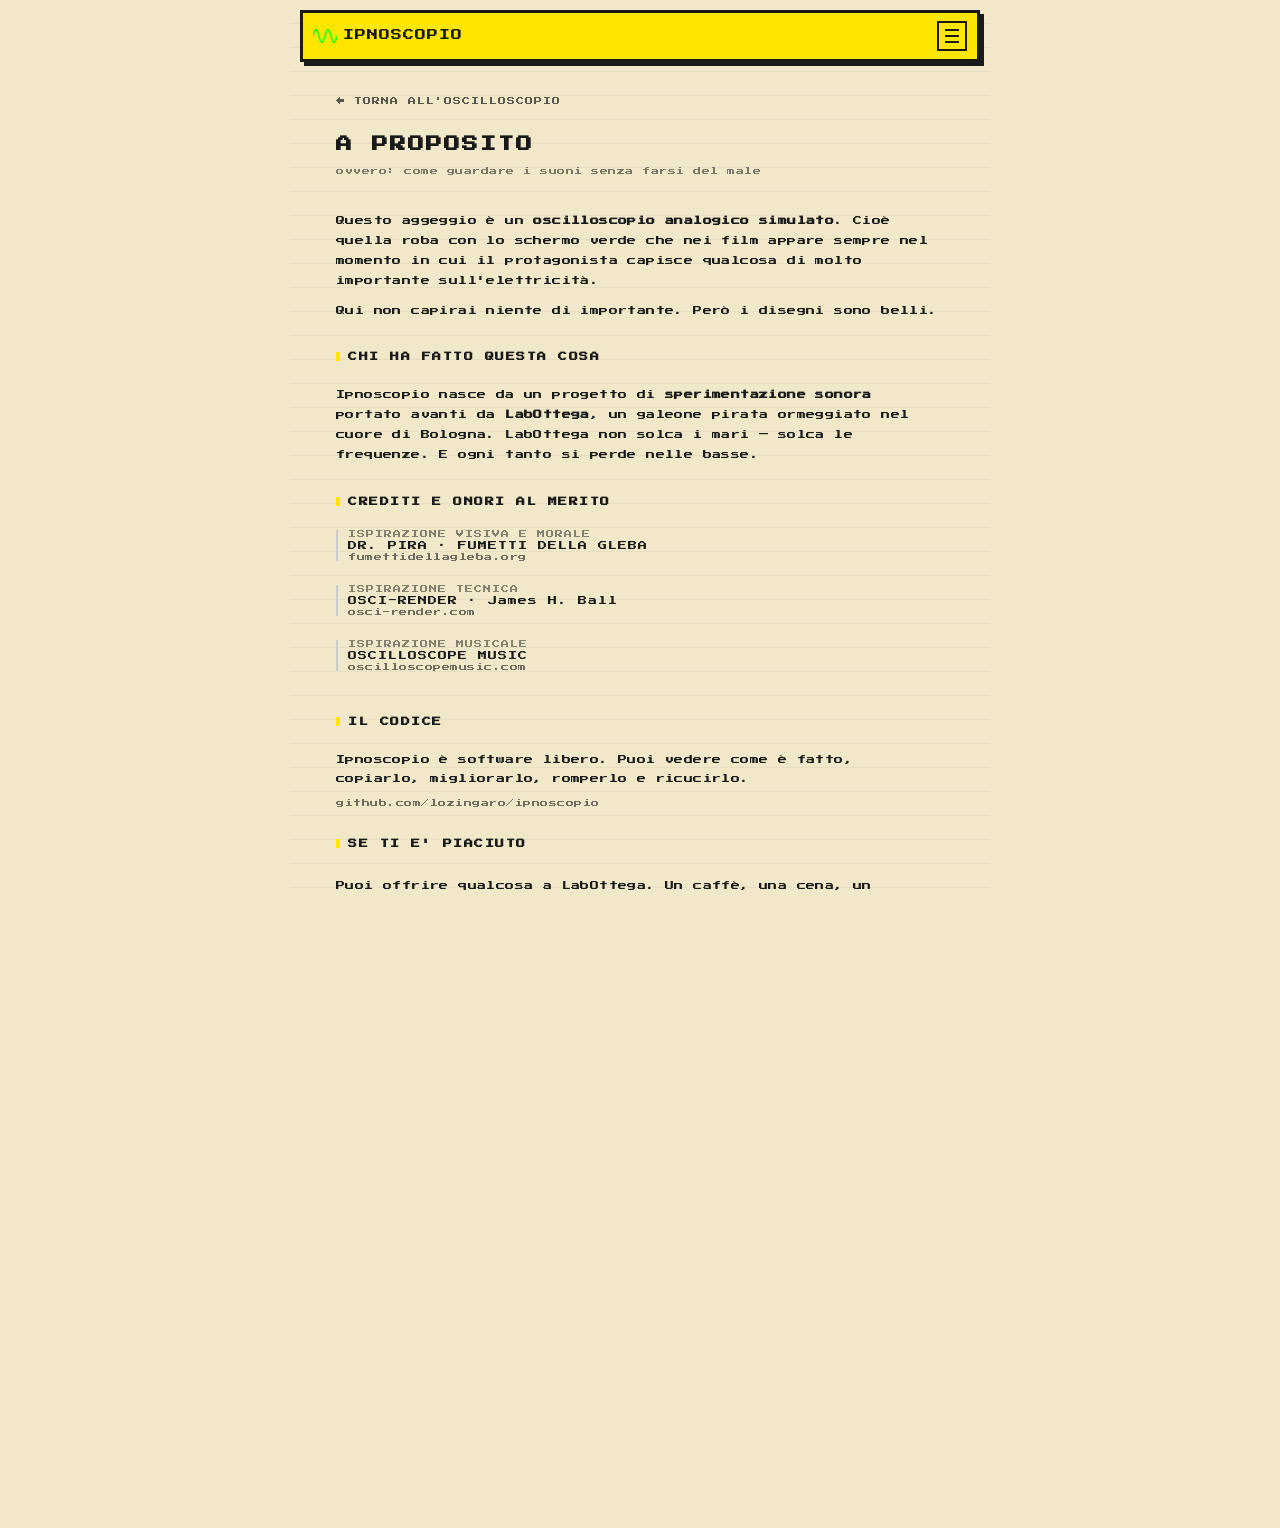
==== commit a4641cb1: "Restore full Ipnorospo dedication section" ====
--- a/about.html
+++ b/about.html
@@ -84,8 +84,11 @@
   </div>
 
   <div class="page-block page-dedica">
+    <h2 class="page-h2">DEDICA</h2>
     <img src="hypnotoad.gif" alt="L'IPNOROSPO" class="hypnotoad-img">
     <p class="dedica-text">TUTTI AMANO L'IPNOROSPO.</p>
+    <p class="dedica-text">Lui ci guarda. Lui capisce.<br>Lui vede le frequenze che noi non vediamo.</p>
+    <p class="dedica-subtext">TUTTA LA GLORIA ALL'IPNOROSPO.</p>
   </div>
 
 
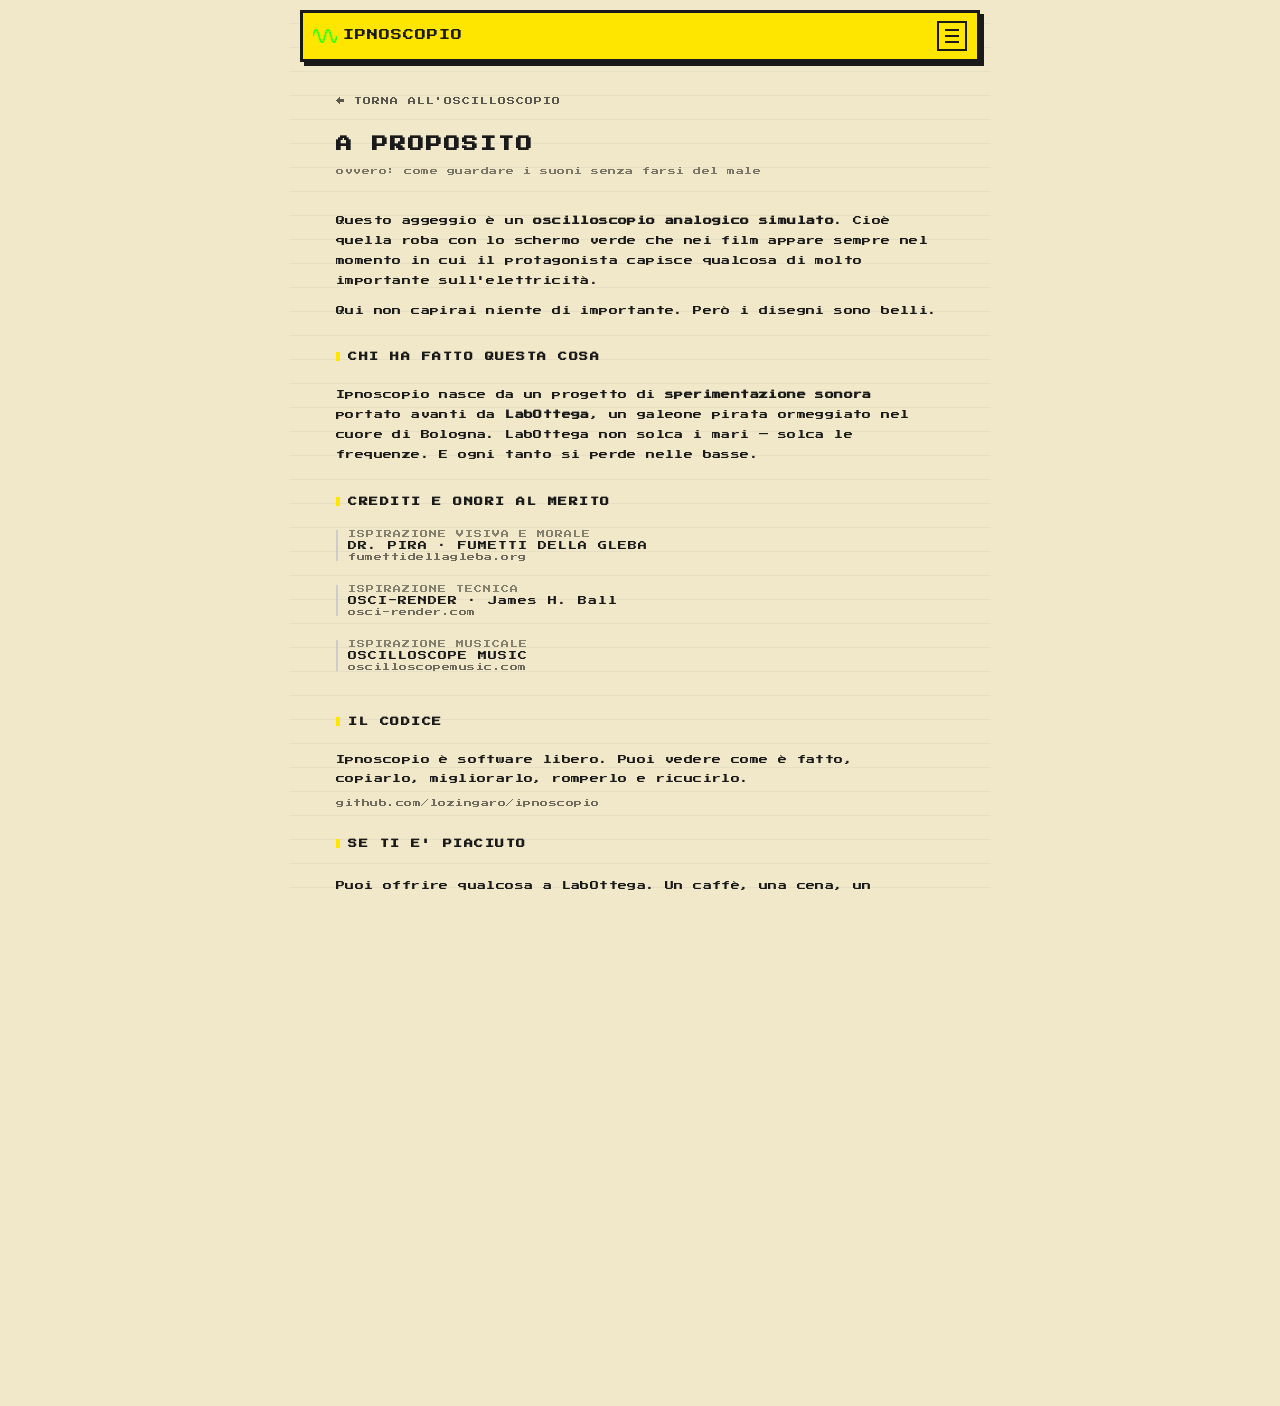
==== commit 1f942fe3: "Ipnorospo: gif e frase soltanto" ====
--- a/about.html
+++ b/about.html
@@ -84,11 +84,8 @@
   </div>
 
   <div class="page-block page-dedica">
-    <h2 class="page-h2">DEDICA</h2>
     <img src="hypnotoad.gif" alt="L'IPNOROSPO" class="hypnotoad-img">
     <p class="dedica-text">TUTTI AMANO L'IPNOROSPO.</p>
-    <p class="dedica-text">Lui ci guarda. Lui capisce.<br>Lui vede le frequenze che noi non vediamo.</p>
-    <p class="dedica-subtext">TUTTA LA GLORIA ALL'IPNOROSPO.</p>
   </div>
 
 
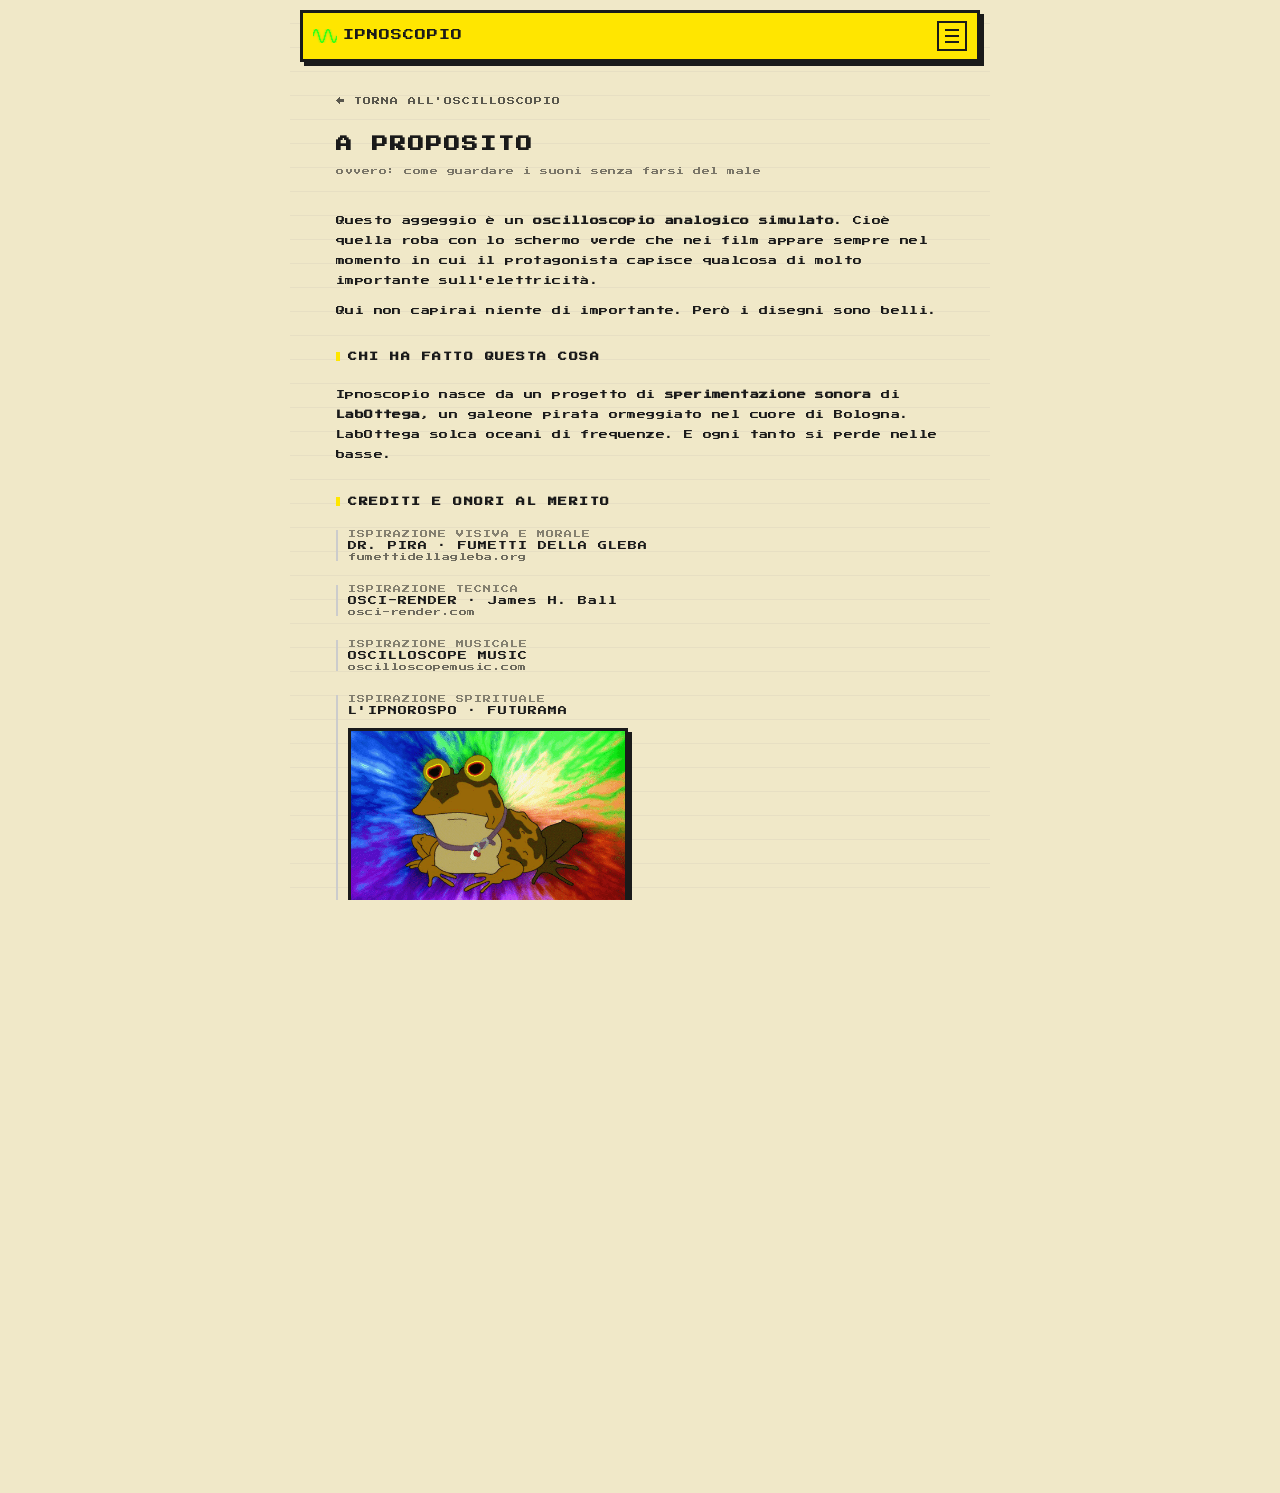
==== commit 5b9a8795: "Move Ipnorospo to credits; update LabOttega text; add comment description" ====
--- a/about.html
+++ b/about.html
@@ -48,7 +48,7 @@
 
   <div class="page-block">
     <h2 class="page-h2">CHI HA FATTO QUESTA COSA</h2>
-    <p>Ipnoscopio nasce da un progetto di <strong>sperimentazione sonora</strong> portato avanti da <strong>LabOttega</strong>, un galeone pirata ormeggiato nel cuore di Bologna. LabOttega non solca i mari — solca le frequenze. E ogni tanto si perde nelle basse.</p>
+    <p>Ipnoscopio nasce da un progetto di <strong>sperimentazione sonora</strong> di <strong>LabOttega</strong>, un galeone pirata ormeggiato nel cuore di Bologna. LabOttega solca oceani di frequenze. E ogni tanto si perde nelle basse.</p>
   </div>
 
   <div class="page-block">
@@ -68,6 +68,12 @@
       <span class="page-credit-what">OSCILLOSCOPE MUSIC</span>
       <a href="https://oscilloscopemusic.com" target="_blank" rel="noopener" class="page-credit-link">oscilloscopemusic.com</a>
     </div>
+    <div class="page-credit">
+      <span class="page-credit-who">ISPIRAZIONE SPIRITUALE</span>
+      <span class="page-credit-what">L'IPNOROSPO · FUTURAMA</span>
+      <img src="hypnotoad.gif" alt="L'IPNOROSPO" class="hypnotoad-img" style="margin-top:10px">
+      <p class="dedica-text">TUTTI AMANO L'IPNOROSPO.</p>
+    </div>
   </div>
 
   <div class="page-block">
@@ -80,12 +86,8 @@
     <h2 class="page-h2">SE TI E' PIACIUTO</h2>
     <p>Puoi offrire qualcosa a LabOttega. Un caffè, una cena, un galeone nuovo. Tutto fa brodo.</p>
     <a href="https://www.paypal.me/StefanoZingaro" target="_blank" rel="noopener" class="page-btn">OFFRICI QUALCOSA</a>
+    <p>Hai trovato un bug? Vuoi dire che sei rimasto ipnotizzato? Lascia un commento — arriva direttamente su GitHub, dove qualcuno lo leggerà fingendo di non essere commosso.</p>
     <button class="page-btn page-btn-outline" onclick="openCommentModal()">LASCIA UN COMMENTO</button>
-  </div>
-
-  <div class="page-block page-dedica">
-    <img src="hypnotoad.gif" alt="L'IPNOROSPO" class="hypnotoad-img">
-    <p class="dedica-text">TUTTI AMANO L'IPNOROSPO.</p>
   </div>
 
 
--- a/styles.css
+++ b/styles.css
@@ -589,10 +589,34 @@
 input[type=range]::-moz-range-track { height: 10px; background: var(--ink); border: 2px solid var(--ink); }
 input[type=range]::-moz-range-thumb { width: 24px; height: 24px; background: var(--yellow); border: 3px solid var(--ink); border-radius: 0; }
 
+/* ── Param groups: each parameter + its LFO live in one box ── */
+.param-group {
+  border: 1px solid rgba(26,26,26,0.18);
+  background: rgba(255,255,255,0.28);
+  padding: 6px 8px;
+  display: flex;
+  flex-direction: column;
+  gap: 5px;
+}
+.param-group-label {
+  font-size: 7px;
+  letter-spacing: 2px;
+  color: #555;
+  text-transform: uppercase;
+  display: block;
+  margin-bottom: 2px;
+}
+.param-group-head {
+  display: flex;
+  justify-content: space-between;
+  align-items: center;
+}
+.filter-group { gap: 0; }
+
 /* ADSR envelope section (visible only when LFO rate > 0) */
 .lfo-adsr {
-  border-left: 2px solid rgba(255,255,255,0.1);
-  padding-left: 8px;
+  border-top: 1px dashed rgba(26,26,26,0.2);
+  padding-top: 5px;
   margin-top: 2px;
 }
 .lfo-adsr-hidden { display: none; }
@@ -606,15 +630,14 @@
   margin-top: 2px;
 }
 
-/* LFO sub-slider (below each oscillator parameter) */
+/* LFO sub-slider (inside param-group, subordinate style) */
 .lfo-row {
-  padding-left: 8px;
-  border-left: 2px solid rgba(255,255,255,0.15);
-  margin-top: -4px;
+  padding-left: 6px;
+  border-left: 2px solid rgba(26,26,26,0.15);
 }
 .lfo-sl {
   font-size: 6px !important;
-  color: #666 !important;
+  color: #777 !important;
   letter-spacing: 1px;
 }
 .lfo-sv {
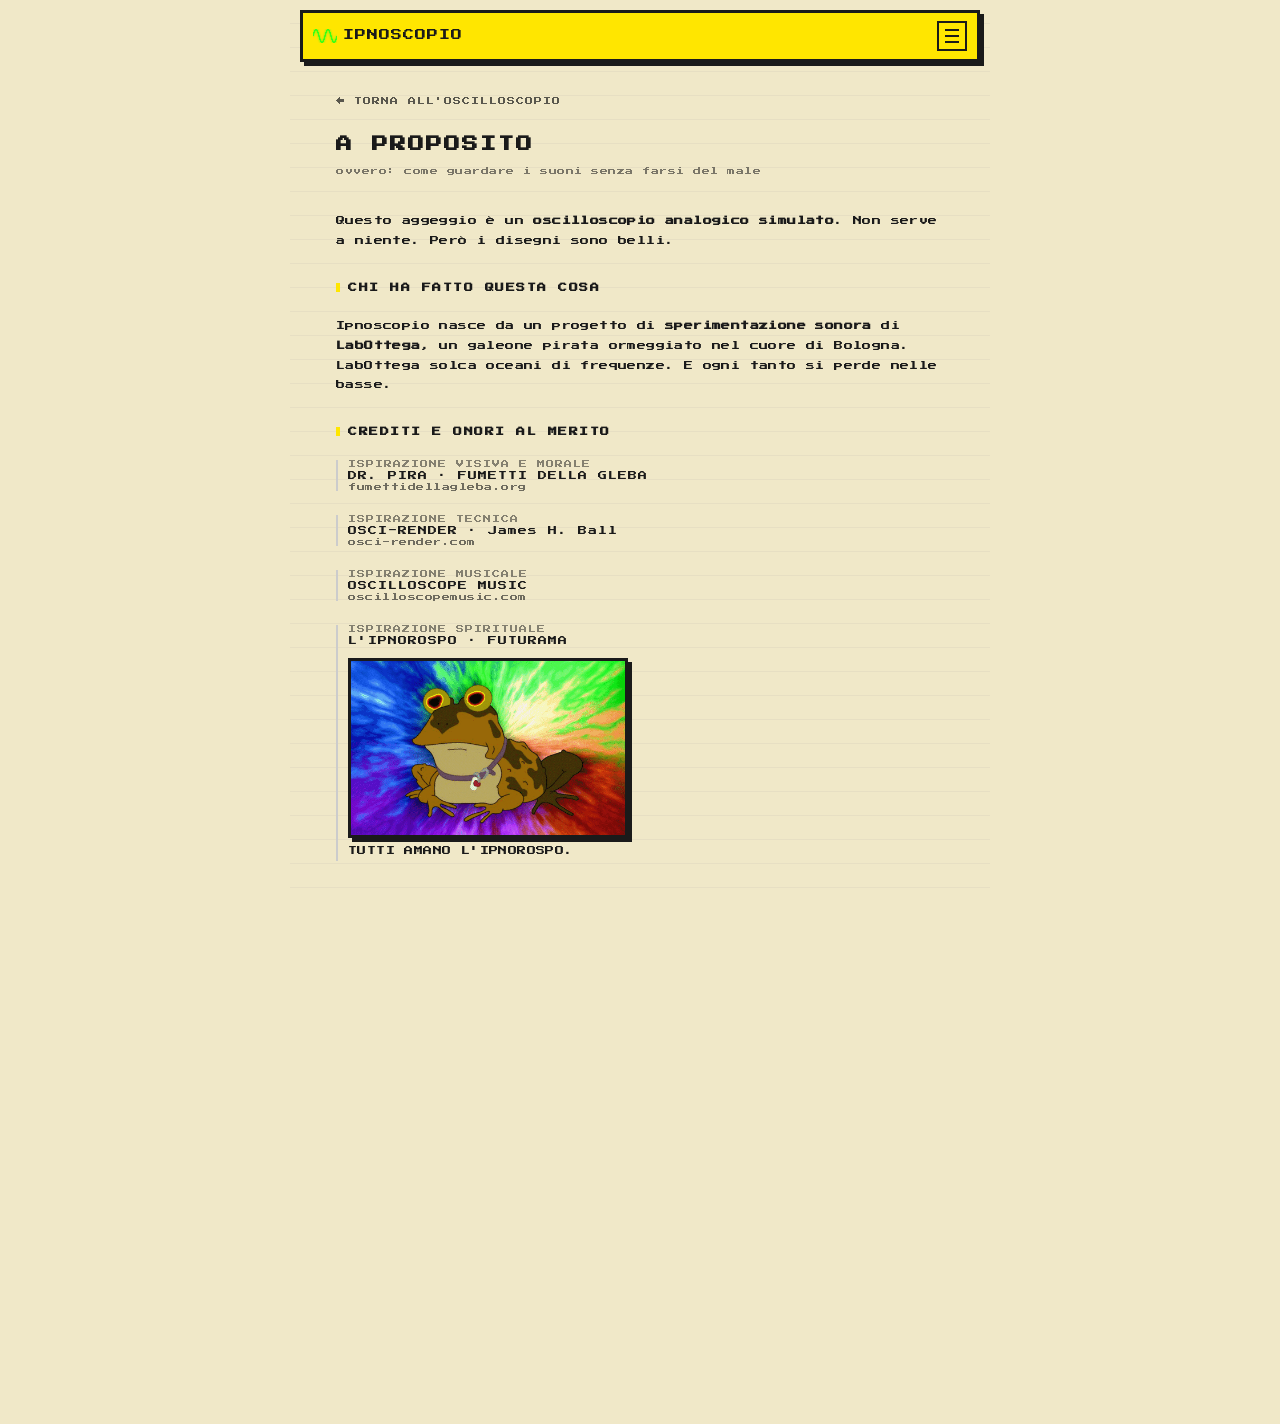
==== commit ddf1d74a: "Update opening description" ====
--- a/about.html
+++ b/about.html
@@ -42,8 +42,7 @@
   <p class="page-sub">ovvero: come guardare i suoni senza farsi del male</p>
 
   <div class="page-block">
-    <p>Questo aggeggio è un <strong>oscilloscopio analogico simulato</strong>. Cioè quella roba con lo schermo verde che nei film appare sempre nel momento in cui il protagonista capisce qualcosa di molto importante sull'elettricità.</p>
-    <p>Qui non capirai niente di importante. Però i disegni sono belli.</p>
+    <p>Questo aggeggio è un <strong>oscilloscopio analogico simulato</strong>. Non serve a niente. Però i disegni sono belli.</p>
   </div>
 
   <div class="page-block">
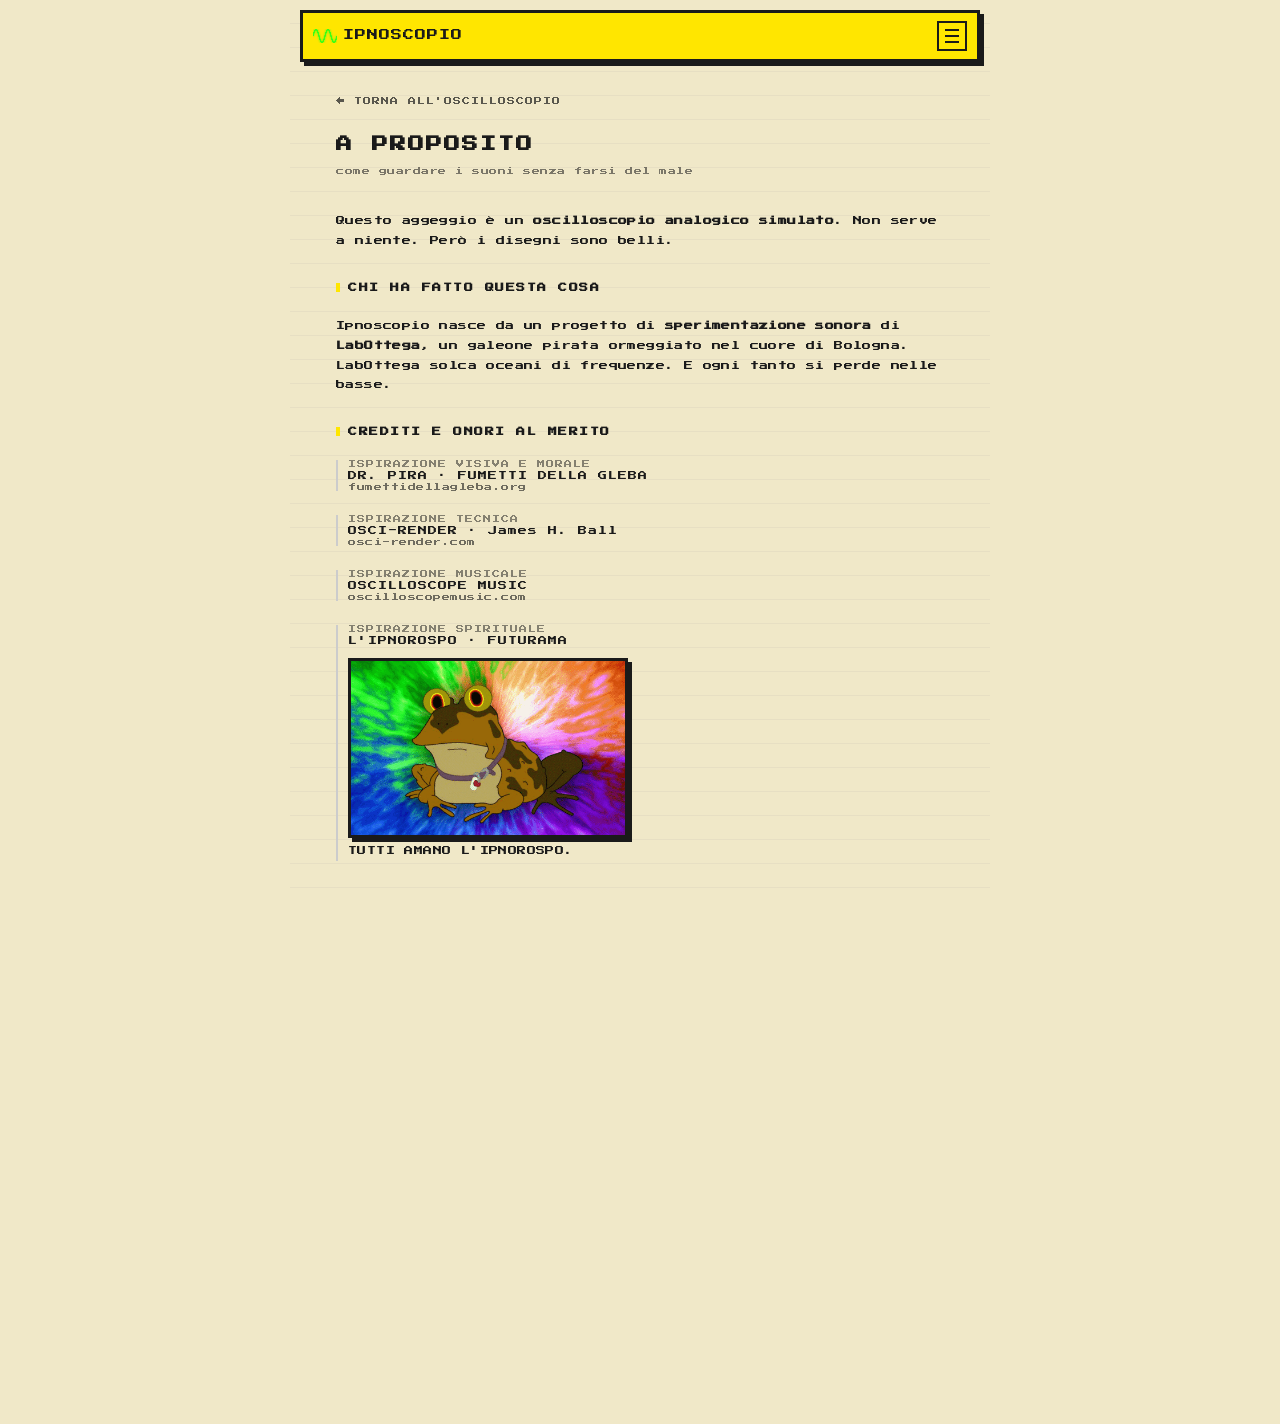
==== commit 269f7f3e: "Trim subtitle" ====
--- a/about.html
+++ b/about.html
@@ -39,7 +39,7 @@
   <a href="index.html" class="btn-back">← TORNA ALL'OSCILLOSCOPIO</a>
 
   <h1 class="page-h1">A PROPOSITO</h1>
-  <p class="page-sub">ovvero: come guardare i suoni senza farsi del male</p>
+  <p class="page-sub">come guardare i suoni senza farsi del male</p>
 
   <div class="page-block">
     <p>Questo aggeggio è un <strong>oscilloscopio analogico simulato</strong>. Non serve a niente. Però i disegni sono belli.</p>
